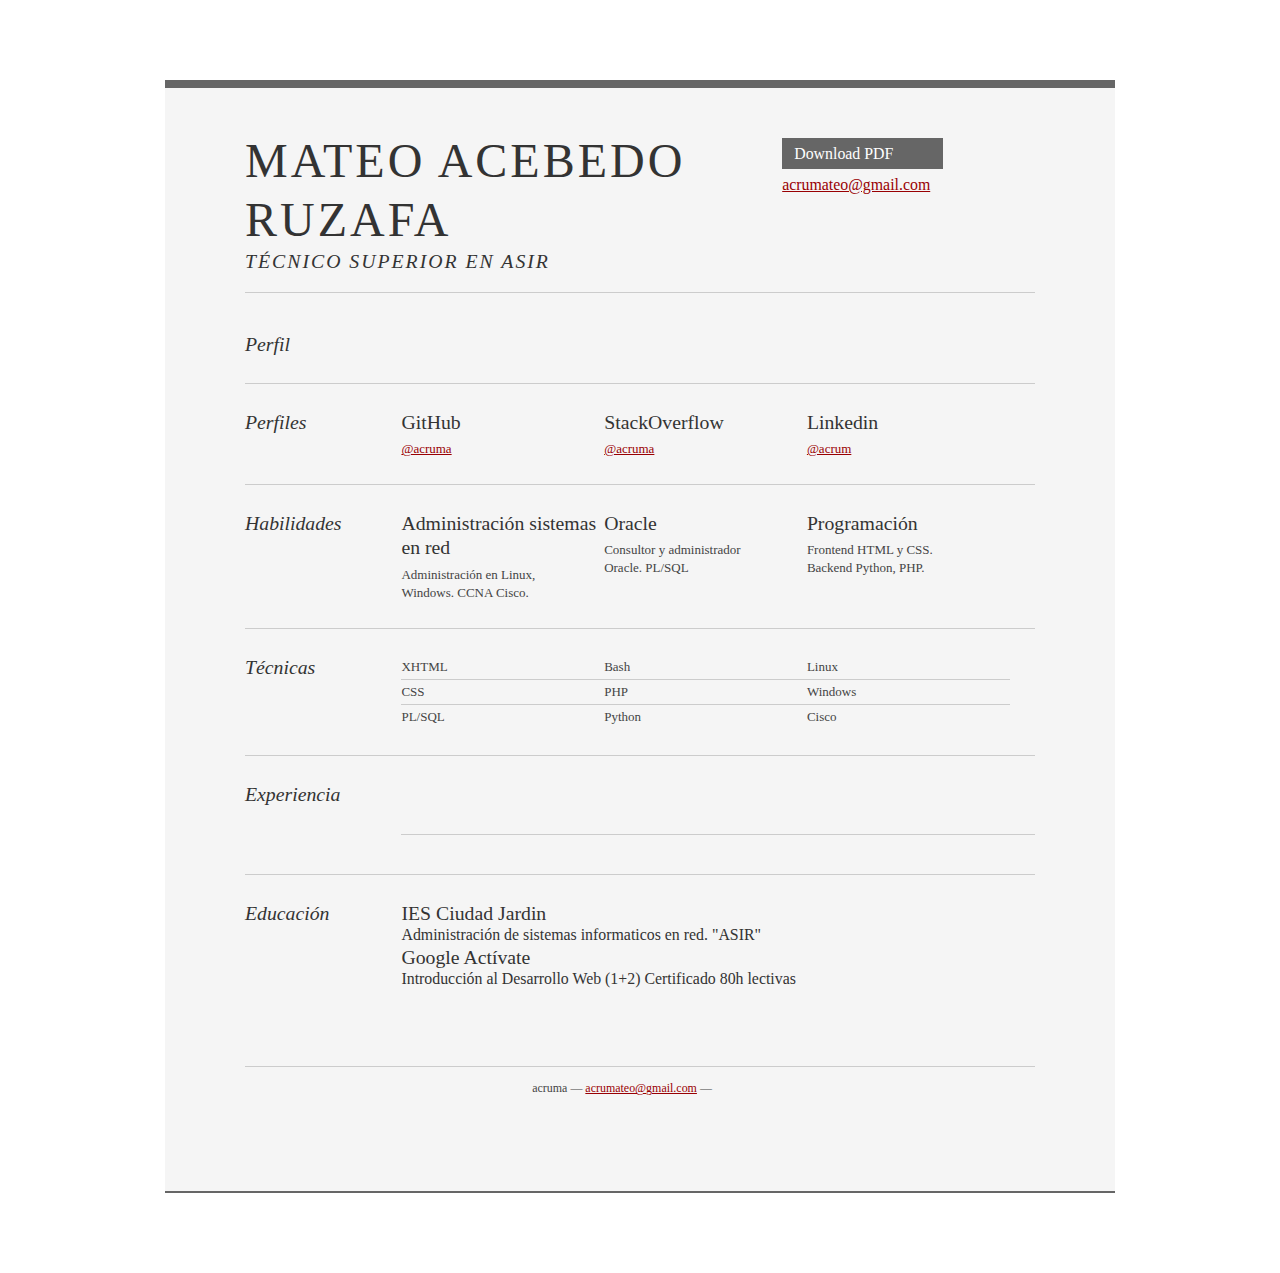
==== index.html @ ccc42ac3 "Update index.html" ====
<!DOCTYPE html PUBLIC "-//W3C//DTD XHTML 1.0 Strict//EN" "http://www.w3.org/TR/xhtml1/DTD/xhtml1-strict.dtd">
<html xmlns="http://www.w3.org/1999/xhtml">
<head>

	<title>acruma | ASIR | https://acruma.github.io/</title>
	<meta http-equiv="content-type" content="text/html; charset=utf-8" />

	<meta name="keywords" content="" />
	<meta name="description" content="" />

	<link rel="stylesheet" type="text/css" href="css2.css" media="all" /> 
	<link rel="stylesheet" type="text/css" href="css1.css" media="all" />

</head>
<body>

<div id="doc2" class="yui-t7">
	<div id="inner">
	
		<div id="hd">
			<div class="yui-gc">
				<div class="yui-u first">
					<h1>Mateo Acebedo Ruzafa</h1>
					<h2>Técnico Superior en ASIR</h2>
				</div>

				<div class="yui-u">
					<div class="contact-info">
						<h3><a id="pdf" href="#">Download PDF</a></h3>
						<h3><a href="mailto:acrumateo@gmail.com">acrumateo@gmail.com</a></h3>
					</div><!--// .contact-info -->
				</div>
			</div><!--// .yui-gc -->
		</div><!--// hd -->

		<div id="bd">
			<div id="yui-main">
				<div class="yui-b">

					<div class="yui-gf">
						<div class="yui-u first">
							<h2>Perfil</h2>
						</div>
						<div class="yui-u">
							<p class="enlarge">
								 
							</p>
						</div>
					</div><!--// .yui-gf -->
					
					<div class="yui-gf">
						<div class="yui-u first">
							<h2>Perfiles</h2>
						</div>
						<div class="yui-u">

								<div class="talent">
									<h2>GitHub</h2>
									<p><a href="https://github.com/acruma">@acruma</a></p>
								</div>

								<div class="talent">
									<h2>StackOverflow</h2>
									<p><a href="https://stackoverflow.com/users/8900937/acruma">@acruma</a></p>
								</div>
							
							        <div class="talent">
									<h2>Linkedin</h2>
									<p><a href="https://www.linkedin.com/in/acrum/">@acrum</a></p>
								</div>

						</div>
					</div><!--// .yui-gf -->

					<div class="yui-gf">
						<div class="yui-u first">
							<h2>Habilidades</h2>
						</div>
						<div class="yui-u">

								<div class="talent">
									<h2>Administración sistemas en red</h2>
									<p>Administración en Linux, Windows. CCNA Cisco.</p>
								</div>

								<div class="talent">
									<h2>Oracle</h2>
									<p>Consultor y administrador Oracle. PL/SQL</p>
								</div>

								<div class="talent">
									<h2>Programación</h2>
									<p>Frontend HTML y CSS. Backend Python, PHP.</p>
								</div>
						</div>
					</div><!--// .yui-gf -->

					<div class="yui-gf">
						<div class="yui-u first">
							<h2>Técnicas</h2>
						</div>
						<div class="yui-u">
							<ul class="talent">
								<li>XHTML</li>
								<li>CSS</li>
								<li class="last">PL/SQL</li>
							</ul>

							<ul class="talent">
								<li>Bash</li>
								<li>PHP</li>
								<li class="last">Python</li>
							</ul>

							<ul class="talent">
								<li>Linux</li>
								<li>Windows</li>
								<li class="last">Cisco</li>
							</ul>
						</div>
					</div><!--// .yui-gf-->

					<div class="yui-gf">
	
						<div class="yui-u first">
							<h2>Experiencia</h2>
						</div><!--// .yui-u -->

						<div class="yui-u">

							<div class="job">
								<h2></h2>
								<h3></h3>
								<h4></h4>
								<p></p>
							</div>

						</div><!--// .yui-u -->
					</div><!--// .yui-gf -->


					<div class="yui-gf last">
						<div class="yui-u first">
							<h2>Educación</h2>
						</div>
						<div class="yui-u">
							<h2>IES Ciudad Jardin</h2>
							<h3>Administración de sistemas informaticos en red. "ASIR"</h3>
						</div>
						<div class="yui-u">
							<h2></h2>
							<h3></h3>
						</div>
						<div class="yui-u">
							<h2>Google Actívate</h2>
							<h3>Introducción al Desarrollo Web (1+2) Certificado 80h lectivas</h3>
						</div>
					</div><!--// .yui-gf -->


				</div><!--// .yui-b -->
			</div><!--// yui-main -->
		</div><!--// bd -->

		<div id="ft">
			<p>acruma &mdash; <a href="mailto:acrumateo@gmail.com">acrumateo@gmail.com</a> &mdash;</p>
		</div><!--// footer -->

	</div><!-- // inner -->


</div><!--// doc -->


</body>
</html>
---- css2.css ----
/*
Copyright (c) 2009, Yahoo! Inc. All rights reserved.
Code licensed under the BSD License:
http://developer.yahoo.net/yui/license.txt
version: 2.7.0
*/
html{color:#000;background:#FFF;}body,div,dl,dt,dd,ul,ol,li,h1,h2,h3,h4,h5,h6,pre,code,form,fieldset,legend,input,button,textarea,p,blockquote,th,td{margin:0;padding:0;}table{border-collapse:collapse;border-spacing:0;}fieldset,img{border:0;}address,caption,cite,code,dfn,em,strong,th,var,optgroup{font-style:inherit;font-weight:inherit;}del,ins{text-decoration:none;}li{list-style:none;}caption,th{text-align:left;}h1,h2,h3,h4,h5,h6{font-size:100%;font-weight:normal;}q:before,q:after{content:'';}abbr,acronym{border:0;font-variant:normal;}sup{vertical-align:baseline;}sub{vertical-align:baseline;}legend{color:#000;}input,button,textarea,select,optgroup,option{font-family:inherit;font-size:inherit;font-style:inherit;font-weight:inherit;}input,button,textarea,select{*font-size:100%;}body{font:13px/1.231 arial,helvetica,clean,sans-serif;*font-size:small;*font:x-small;}select,input,button,textarea,button{font:99% arial,helvetica,clean,sans-serif;}table{font-size:inherit;font:100%;}pre,code,kbd,samp,tt{font-family:monospace;*font-size:108%;line-height:100%;}body{text-align:center;}#doc,#doc2,#doc3,#doc4,.yui-t1,.yui-t2,.yui-t3,.yui-t4,.yui-t5,.yui-t6,.yui-t7{margin:auto;text-align:left;width:57.69em;*width:56.25em;}#doc2{width:73.076em;*width:71.25em;}#doc3{margin:auto 10px;width:auto;}#doc4{width:74.923em;*width:73.05em;}.yui-b{position:relative;}.yui-b{_position:static;}#yui-main .yui-b{position:static;}#yui-main,.yui-g .yui-u .yui-g{width:100%;}.yui-t1 #yui-main,.yui-t2 #yui-main,.yui-t3 #yui-main{float:right;margin-left:-25em;}.yui-t4 #yui-main,.yui-t5 #yui-main,.yui-t6 #yui-main{float:left;margin-right:-25em;}.yui-t1 .yui-b{float:left;width:12.30769em;*width:12.00em;}.yui-t1 #yui-main .yui-b{margin-left:13.30769em;*margin-left:13.05em;}.yui-t2 .yui-b{float:left;width:13.8461em;*width:13.50em;}.yui-t2 #yui-main .yui-b{margin-left:14.8461em;*margin-left:14.55em;}.yui-t3 .yui-b{float:left;width:23.0769em;*width:22.50em;}.yui-t3 #yui-main .yui-b{margin-left:24.0769em;*margin-left:23.62em;}.yui-t4 .yui-b{float:right;width:13.8456em;*width:13.50em;}.yui-t4 #yui-main .yui-b{margin-right:14.8456em;*margin-right:14.55em;}.yui-t5 .yui-b{float:right;width:18.4615em;*width:18.00em;}.yui-t5 #yui-main .yui-b{margin-right:19.4615em;*margin-right:19.125em;}.yui-t6 .yui-b{float:right;width:23.0769em;*width:22.50em;}.yui-t6 #yui-main .yui-b{margin-right:24.0769em;*margin-right:23.62em;}.yui-t7 #yui-main .yui-b{display:block;margin:0 0 1em 0;}#yui-main .yui-b{float:none;width:auto;}.yui-gb .yui-u,.yui-g .yui-gb .yui-u,.yui-gb .yui-g,.yui-gb .yui-gb,.yui-gb .yui-gc,.yui-gb .yui-gd,.yui-gb .yui-ge,.yui-gb .yui-gf,.yui-gc .yui-u,.yui-gc .yui-g,.yui-gd .yui-u{float:left;}.yui-g .yui-u,.yui-g .yui-g,.yui-g .yui-gb,.yui-g .yui-gc,.yui-g .yui-gd,.yui-g .yui-ge,.yui-g .yui-gf,.yui-gc .yui-u,.yui-gd .yui-g,.yui-g .yui-gc .yui-u,.yui-ge .yui-u,.yui-ge .yui-g,.yui-gf .yui-g,.yui-gf .yui-u{float:right;}.yui-g div.first,.yui-gb div.first,.yui-gc div.first,.yui-gd div.first,.yui-ge div.first,.yui-gf div.first,.yui-g .yui-gc div.first,.yui-g .yui-ge div.first,.yui-gc div.first div.first{float:left;}.yui-g .yui-u,.yui-g .yui-g,.yui-g .yui-gb,.yui-g .yui-gc,.yui-g .yui-gd,.yui-g .yui-ge,.yui-g .yui-gf{width:49.1%;}.yui-gb .yui-u,.yui-g .yui-gb .yui-u,.yui-gb .yui-g,.yui-gb .yui-gb,.yui-gb .yui-gc,.yui-gb .yui-gd,.yui-gb .yui-ge,.yui-gb .yui-gf,.yui-gc .yui-u,.yui-gc .yui-g,.yui-gd .yui-u{width:32%;margin-left:1.99%;}.yui-gb .yui-u{*margin-left:1.9%;*width:31.9%;}.yui-gc div.first,.yui-gd .yui-u{width:66%;}.yui-gd div.first{width:32%;}.yui-ge div.first,.yui-gf .yui-u{width:74.2%;}.yui-ge .yui-u,.yui-gf div.first{width:24%;}.yui-g .yui-gb div.first,.yui-gb div.first,.yui-gc div.first,.yui-gd div.first{margin-left:0;}.yui-g .yui-g .yui-u,.yui-gb .yui-g .yui-u,.yui-gc .yui-g .yui-u,.yui-gd .yui-g .yui-u,.yui-ge .yui-g .yui-u,.yui-gf .yui-g .yui-u{width:49%;*width:48.1%;*margin-left:0;}.yui-g .yui-g .yui-u{width:48.1%;}.yui-g .yui-gb div.first,.yui-gb .yui-gb div.first{*margin-right:0;*width:32%;_width:31.7%;}.yui-g .yui-gc div.first,.yui-gd .yui-g{width:66%;}.yui-gb .yui-g div.first{*margin-right:4%;_margin-right:1.3%;}.yui-gb .yui-gc div.first,.yui-gb .yui-gd div.first{*margin-right:0;}.yui-gb .yui-gb .yui-u,.yui-gb .yui-gc .yui-u{*margin-left:1.8%;_margin-left:4%;}.yui-g .yui-gb .yui-u{_margin-left:1.0%;}.yui-gb .yui-gd .yui-u{*width:66%;_width:61.2%;}.yui-gb .yui-gd div.first{*width:31%;_width:29.5%;}.yui-g .yui-gc .yui-u,.yui-gb .yui-gc .yui-u{width:32%;_float:right;margin-right:0;_margin-left:0;}.yui-gb .yui-gc div.first{width:66%;*float:left;*margin-left:0;}.yui-gb .yui-ge .yui-u,.yui-gb .yui-gf .yui-u{margin:0;}.yui-gb .yui-gb .yui-u{_margin-left:.7%;}.yui-gb .yui-g div.first,.yui-gb .yui-gb div.first{*margin-left:0;}.yui-gc .yui-g .yui-u,.yui-gd .yui-g .yui-u{*width:48.1%;*margin-left:0;}.yui-gb .yui-gd div.first{width:32%;}.yui-g .yui-gd div.first{_width:29.9%;}.yui-ge .yui-g{width:24%;}.yui-gf .yui-g{width:74.2%;}.yui-gb .yui-ge div.yui-u,.yui-gb .yui-gf div.yui-u{float:right;}.yui-gb .yui-ge div.first,.yui-gb .yui-gf div.first{float:left;}.yui-gb .yui-ge .yui-u,.yui-gb .yui-gf div.first{*width:24%;_width:20%;}.yui-gb .yui-ge div.first,.yui-gb .yui-gf .yui-u{*width:73.5%;_width:65.5%;}.yui-ge div.first .yui-gd .yui-u{width:65%;}.yui-ge div.first .yui-gd div.first{width:32%;}#hd:after,#bd:after,#ft:after,.yui-g:after,.yui-gb:after,.yui-gc:after,.yui-gd:after,.yui-ge:after,.yui-gf:after{content:".";display:block;height:0;clear:both;visibility:hidden;}#hd,#bd,#ft,.yui-g,.yui-gb,.yui-gc,.yui-gd,.yui-ge,.yui-gf{zoom:1;}
---- css1.css ----
/*
---------------------------------------------------------------------------------
	STRIPPED DOWN RESUME TEMPLATE
    html resume

    v0.9: 5/28/09

    design and code by: thingsthatarebrown.com 
                        (matt brown)
---------------------------------------------------------------------------------
*/


.msg { padding: 10px; background: #222; position: relative; }
.msg h1 { color: #fff;  }
.msg a { margin-left: 20px; background: #408814; color: white; padding: 4px 8px; text-decoration: none; }
.msg a:hover { background: #266400; }

/* //-- yui-grids style overrides -- */
body { font-family: Georgia; color: #444; }
#inner { padding: 10px 80px; margin: 80px auto; background: #f5f5f5; border: solid #666; border-width: 8px 0 2px 0; }
.yui-gf { margin-bottom: 2em; padding-bottom: 2em; border-bottom: 1px solid #ccc; }

/* //-- header, body, footer -- */
#hd { margin: 2.5em 0 3em 0; padding-bottom: 1.5em; border-bottom: 1px solid #ccc }
#hd h2 { text-transform: uppercase; letter-spacing: 2px; }
#bd, #ft { margin-bottom: 2em; }

/* //-- footer -- */
#ft { padding: 1em 0 5em 0; font-size: 92%; border-top: 1px solid #ccc; text-align: center; }
#ft p { margin-bottom: 0; text-align: center;   }

/* //-- core typography and style -- */
#hd h1 { font-size: 48px; text-transform: uppercase; letter-spacing: 3px; }
h2 { font-size: 152% }
h3, h4 { font-size: 122%; }
h1, h2, h3, h4 { color: #333; }
p { font-size: 100%; line-height: 18px; padding-right: 3em; }
a { color: #990003 }
a:hover { text-decoration: none; }
strong { font-weight: bold; }
li { line-height: 24px; border-bottom: 1px solid #ccc; }
p.enlarge { font-size: 144%; padding-right: 6.5em; line-height: 24px; }
p.enlarge span { color: #000 }
.contact-info { margin-top: 7px; }
.first h2 { font-style: italic; }
.last { border-bottom: 0 }


/* //-- section styles -- */

a#pdf { display: block; float: left; background: #666; color: white; padding: 6px 50px 6px 12px; margin-bottom: 6px; text-decoration: none;  }
a#pdf:hover { background: #222; }

.job { position: relative; margin-bottom: 1em; padding-bottom: 1em; border-bottom: 1px solid #ccc; }
.job h4 { position: absolute; top: 0.35em; right: 0 }
.job p { margin: 0.75em 0 3em 0; }

.last { border: none; }
.skills-list {  }
.skills-list ul { margin: 0; }
.skills-list li { margin: 3px 0; padding: 3px 0; }
.skills-list li span { font-size: 152%; display: block; margin-bottom: -2px; padding: 0 }
.talent { width: 32%; float: left }
.talent h2 { margin-bottom: 6px; }

#srt-ttab { margin-bottom: 100px; text-align: center;  }
#srt-ttab img.last { margin-top: 20px }

/* --// override to force 1/8th width grids -- */
.yui-gf .yui-u{width:80.2%;}
.yui-gf div.first{width:12.3%;}
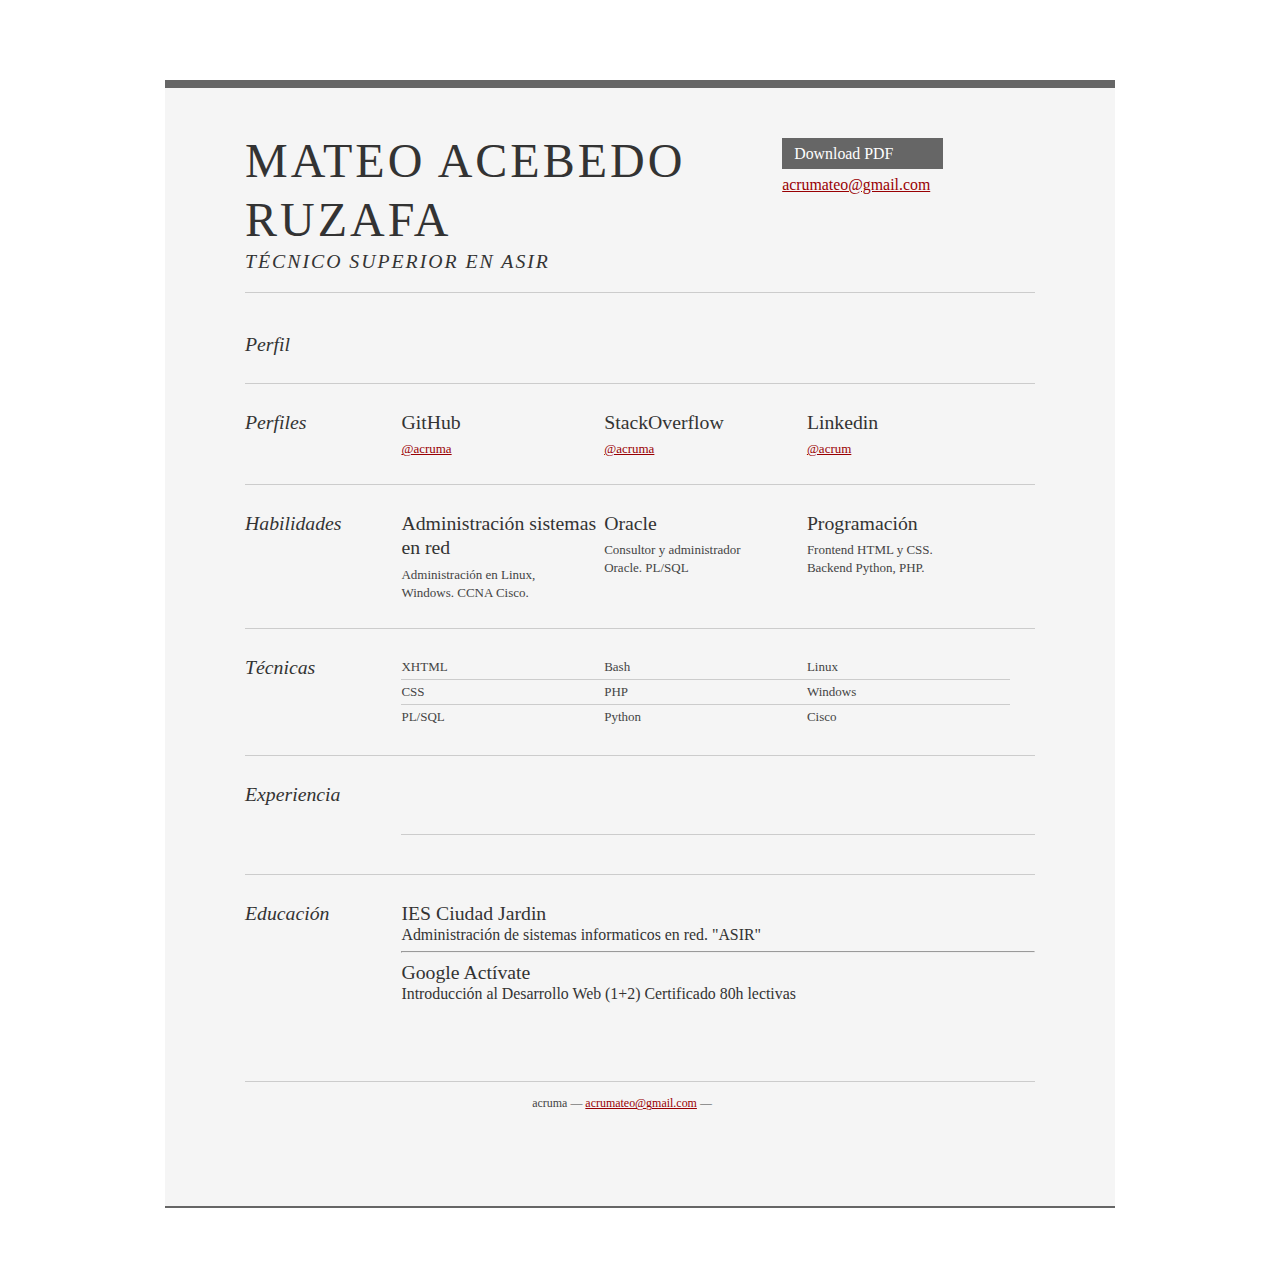
==== commit f372bfa7: "Update index.html" ====
--- a/index.html
+++ b/index.html
@@ -150,6 +150,7 @@
 						<div class="yui-u">
 							<h2></h2>
 							<h3></h3>
+							<hr/>
 						</div>
 						<div class="yui-u">
 							<h2>Google Actívate</h2>
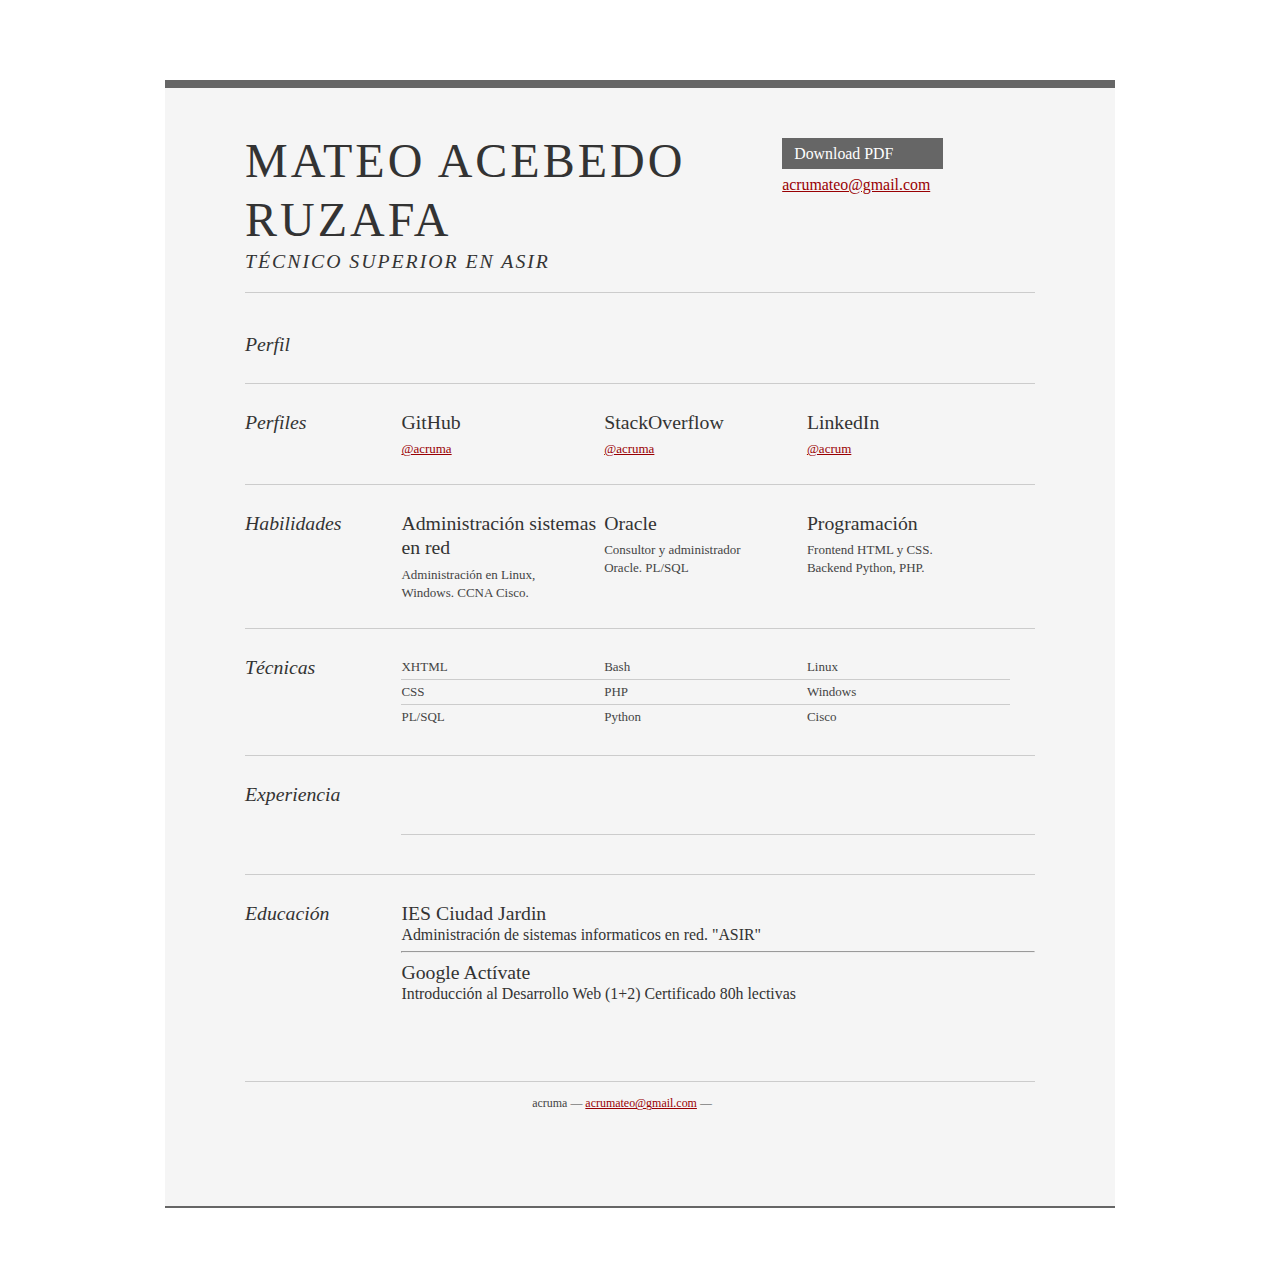
==== commit 4ae3f0b1: "Update index.html" ====
--- a/index.html
+++ b/index.html
@@ -65,7 +65,7 @@
 								</div>
 							
 							        <div class="talent">
-									<h2>Linkedin</h2>
+									<h2>LinkedIn</h2>
 									<p><a href="https://www.linkedin.com/in/acrum/">@acrum</a></p>
 								</div>
 
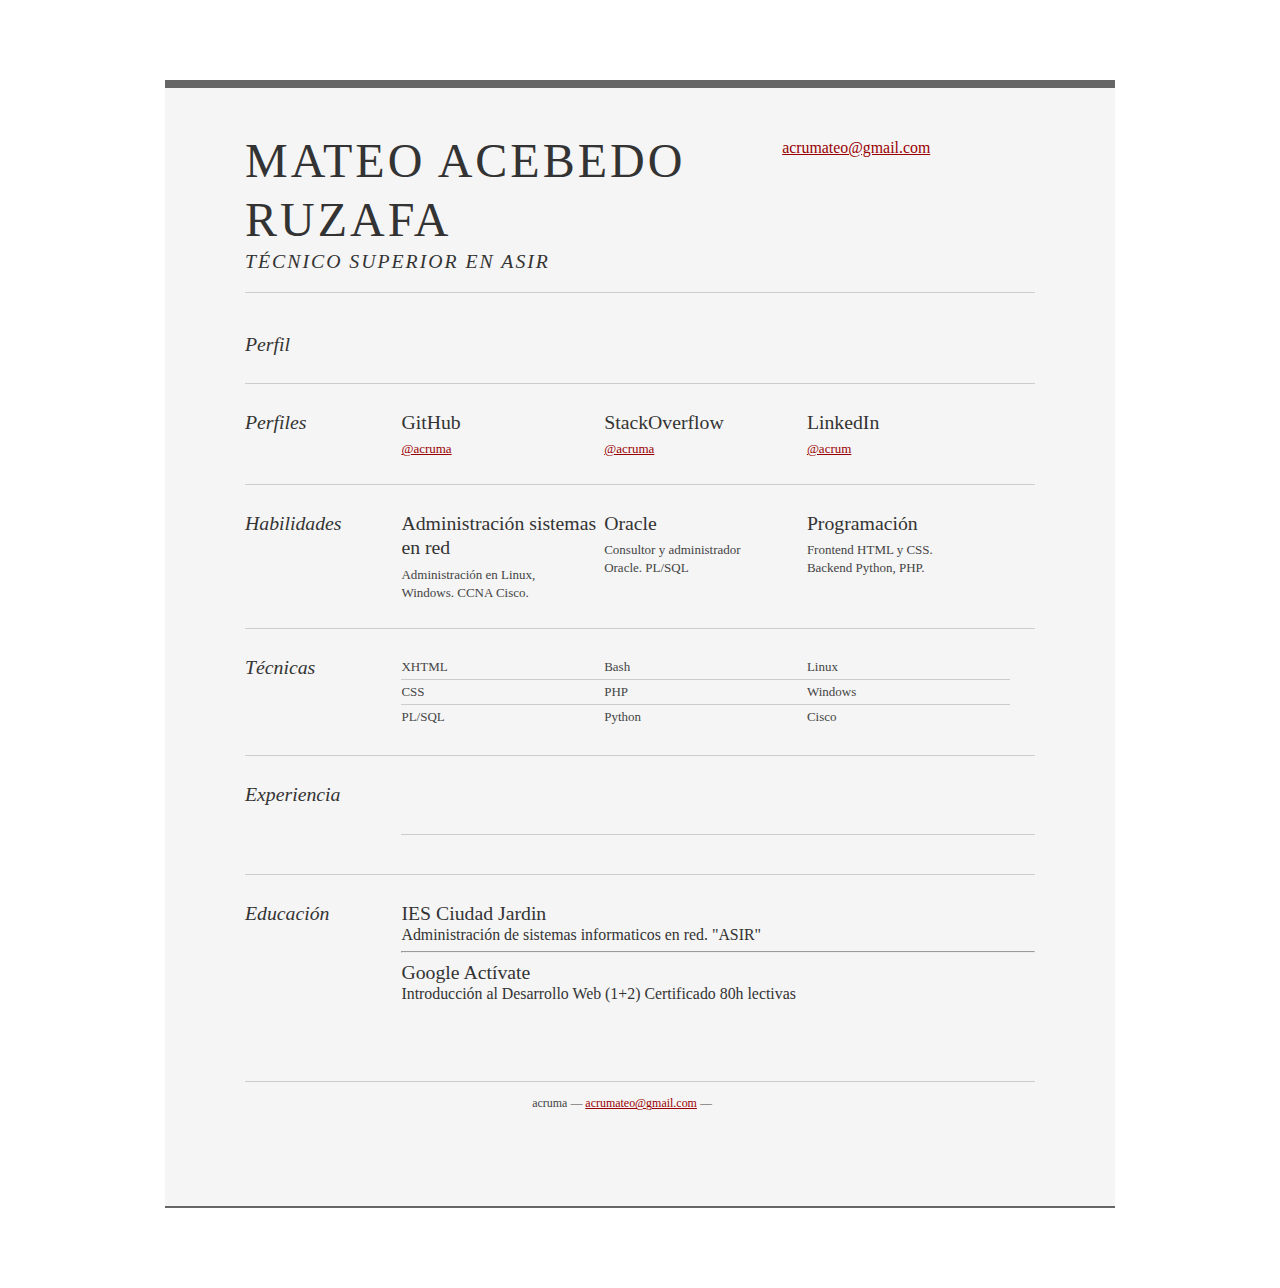
==== commit 780a27be: "Update index.html" ====
--- a/index.html
+++ b/index.html
@@ -4,9 +4,6 @@
 
 	<title>acruma | ASIR | https://acruma.github.io/</title>
 	<meta http-equiv="content-type" content="text/html; charset=utf-8" />
-
-	<meta name="keywords" content="" />
-	<meta name="description" content="" />
 
 	<link rel="stylesheet" type="text/css" href="css2.css" media="all" /> 
 	<link rel="stylesheet" type="text/css" href="css1.css" media="all" />
@@ -26,12 +23,11 @@
 
 				<div class="yui-u">
 					<div class="contact-info">
-						<h3><a id="pdf" href="#">Download PDF</a></h3>
 						<h3><a href="mailto:acrumateo@gmail.com">acrumateo@gmail.com</a></h3>
-					</div><!--// .contact-info -->
+					</div>
 				</div>
-			</div><!--// .yui-gc -->
-		</div><!--// hd -->
+			</div>
+		</div>
 
 		<div id="bd">
 			<div id="yui-main">
@@ -46,7 +42,7 @@
 								 
 							</p>
 						</div>
-					</div><!--// .yui-gf -->
+					</div>
 					
 					<div class="yui-gf">
 						<div class="yui-u first">
@@ -70,7 +66,7 @@
 								</div>
 
 						</div>
-					</div><!--// .yui-gf -->
+					</div>
 
 					<div class="yui-gf">
 						<div class="yui-u first">
@@ -93,7 +89,7 @@
 									<p>Frontend HTML y CSS. Backend Python, PHP.</p>
 								</div>
 						</div>
-					</div><!--// .yui-gf -->
+					</div>
 
 					<div class="yui-gf">
 						<div class="yui-u first">
@@ -118,13 +114,13 @@
 								<li class="last">Cisco</li>
 							</ul>
 						</div>
-					</div><!--// .yui-gf-->
+					</div>
 
 					<div class="yui-gf">
 	
 						<div class="yui-u first">
 							<h2>Experiencia</h2>
-						</div><!--// .yui-u -->
+						</div>
 
 						<div class="yui-u">
 
@@ -135,8 +131,8 @@
 								<p></p>
 							</div>
 
-						</div><!--// .yui-u -->
-					</div><!--// .yui-gf -->
+						</div>
+					</div>
 
 
 					<div class="yui-gf last">
@@ -156,21 +152,21 @@
 							<h2>Google Actívate</h2>
 							<h3>Introducción al Desarrollo Web (1+2) Certificado 80h lectivas</h3>
 						</div>
-					</div><!--// .yui-gf -->
+					</div>
 
 
-				</div><!--// .yui-b -->
-			</div><!--// yui-main -->
-		</div><!--// bd -->
+				</div>
+			</div>
+		</div>
 
 		<div id="ft">
 			<p>acruma &mdash; <a href="mailto:acrumateo@gmail.com">acrumateo@gmail.com</a> &mdash;</p>
-		</div><!--// footer -->
+		</div>
 
-	</div><!-- // inner -->
+	</div>
 
 
-</div><!--// doc -->
+</div>
 
 
 </body>
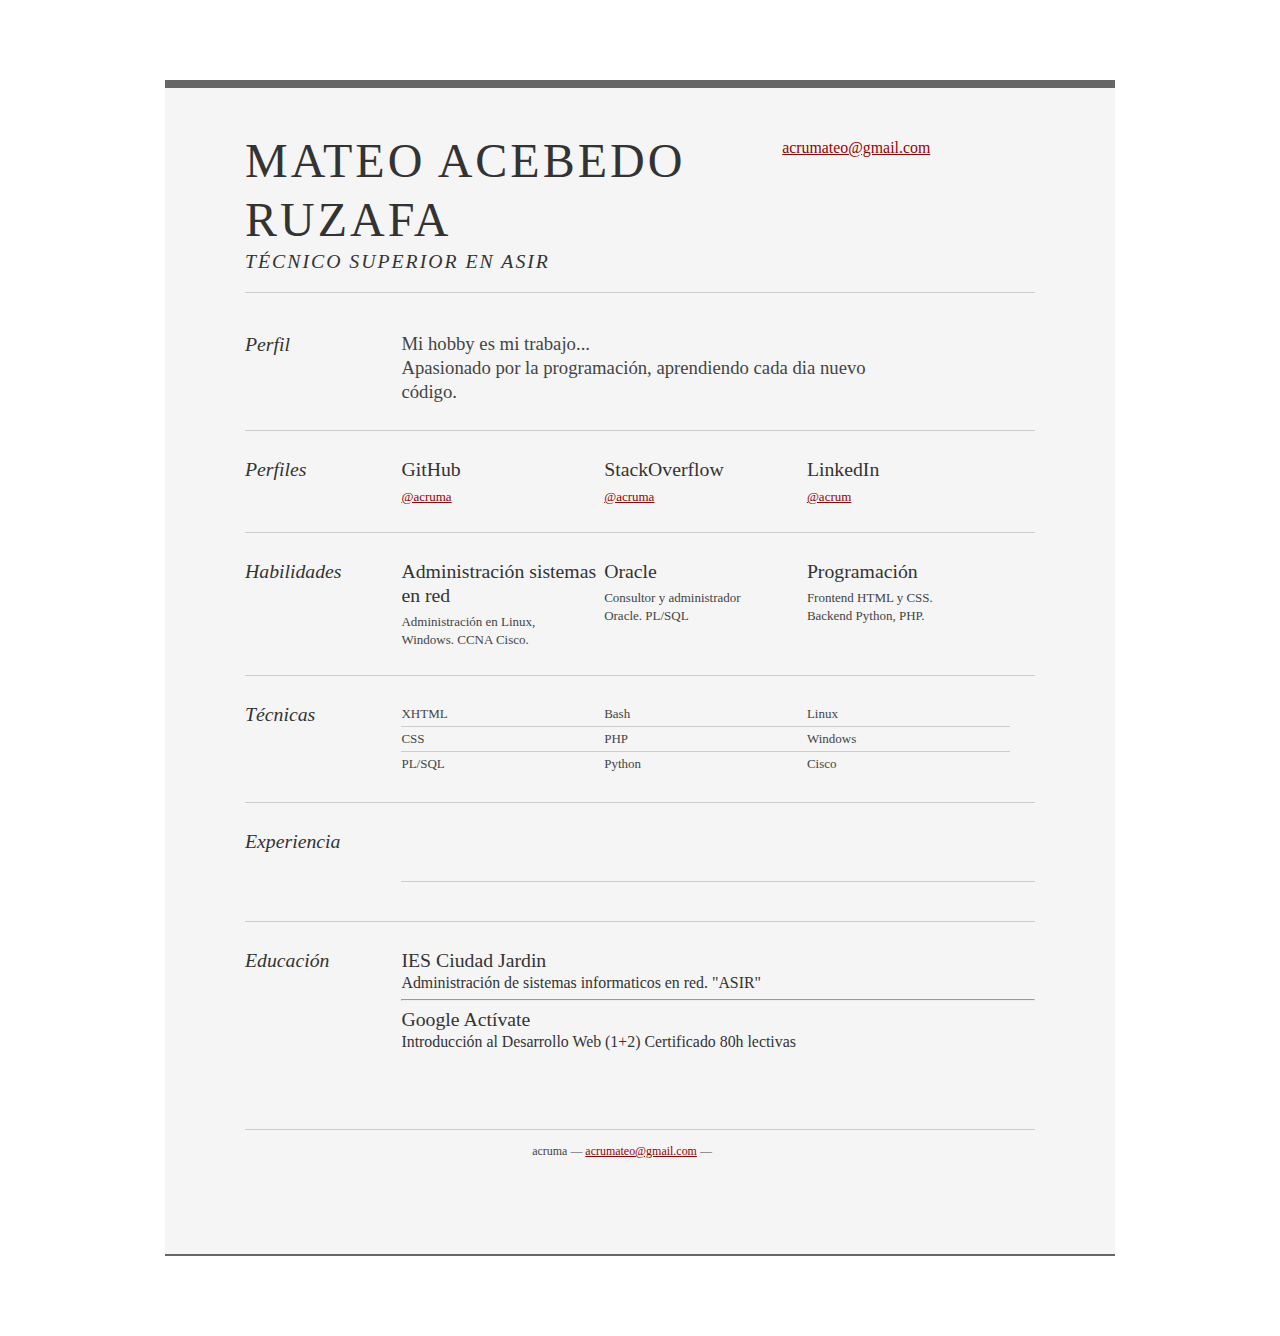
==== commit 1a6b5012: "Update index.html" ====
--- a/index.html
+++ b/index.html
@@ -39,7 +39,8 @@
 						</div>
 						<div class="yui-u">
 							<p class="enlarge">
-								 
+								Mi hobby es mi trabajo... </br> 
+								Apasionado por la programación, aprendiendo cada dia nuevo código.  
 							</p>
 						</div>
 					</div>
--- a/css1.css
+++ b/css1.css
@@ -1,15 +1,3 @@
-/*
----------------------------------------------------------------------------------
-	STRIPPED DOWN RESUME TEMPLATE
-    html resume
-
-    v0.9: 5/28/09
-
-    design and code by: thingsthatarebrown.com 
-                        (matt brown)
----------------------------------------------------------------------------------
-*/
-
 
 .msg { padding: 10px; background: #222; position: relative; }
 .msg h1 { color: #fff;  }
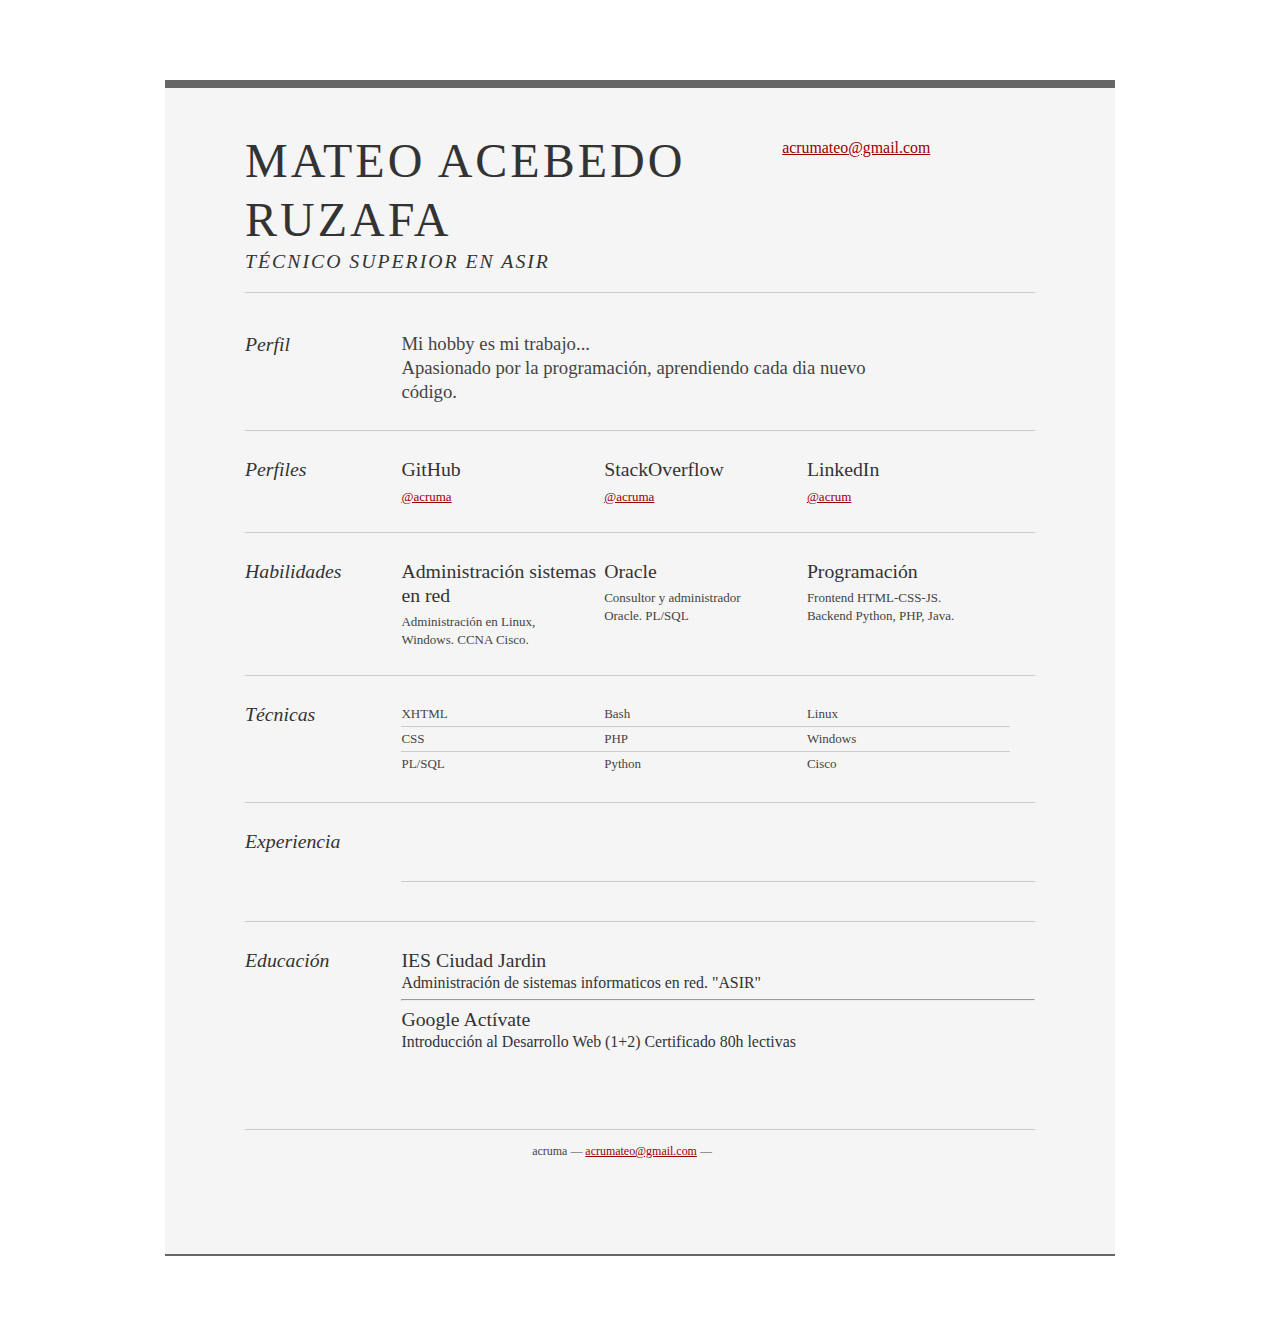
==== commit 088df7eb: "Update index.html" ====
--- a/index.html
+++ b/index.html
@@ -87,7 +87,7 @@
 
 								<div class="talent">
 									<h2>Programación</h2>
-									<p>Frontend HTML y CSS. Backend Python, PHP.</p>
+									<p>Frontend HTML-CSS-JS. Backend Python, PHP, Java.</p>
 								</div>
 						</div>
 					</div>
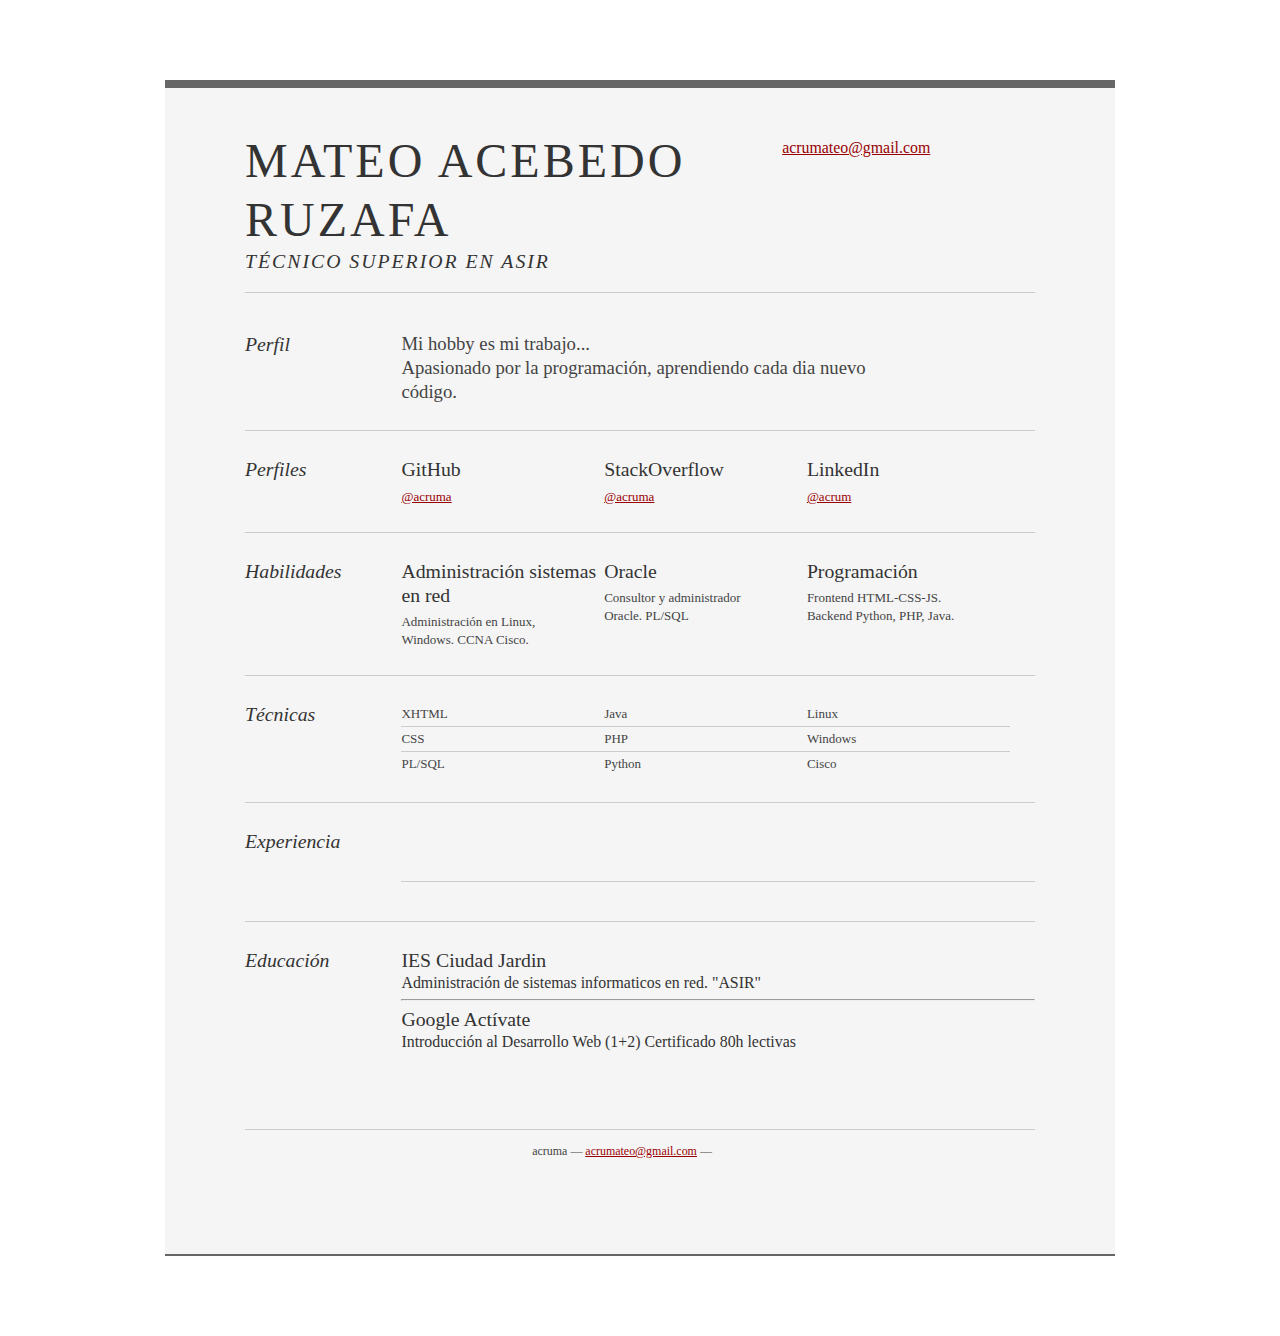
==== commit b8bbee96: "Update index.html" ====
--- a/index.html
+++ b/index.html
@@ -104,7 +104,7 @@
 							</ul>
 
 							<ul class="talent">
-								<li>Bash</li>
+								<li>Java</li>
 								<li>PHP</li>
 								<li class="last">Python</li>
 							</ul>
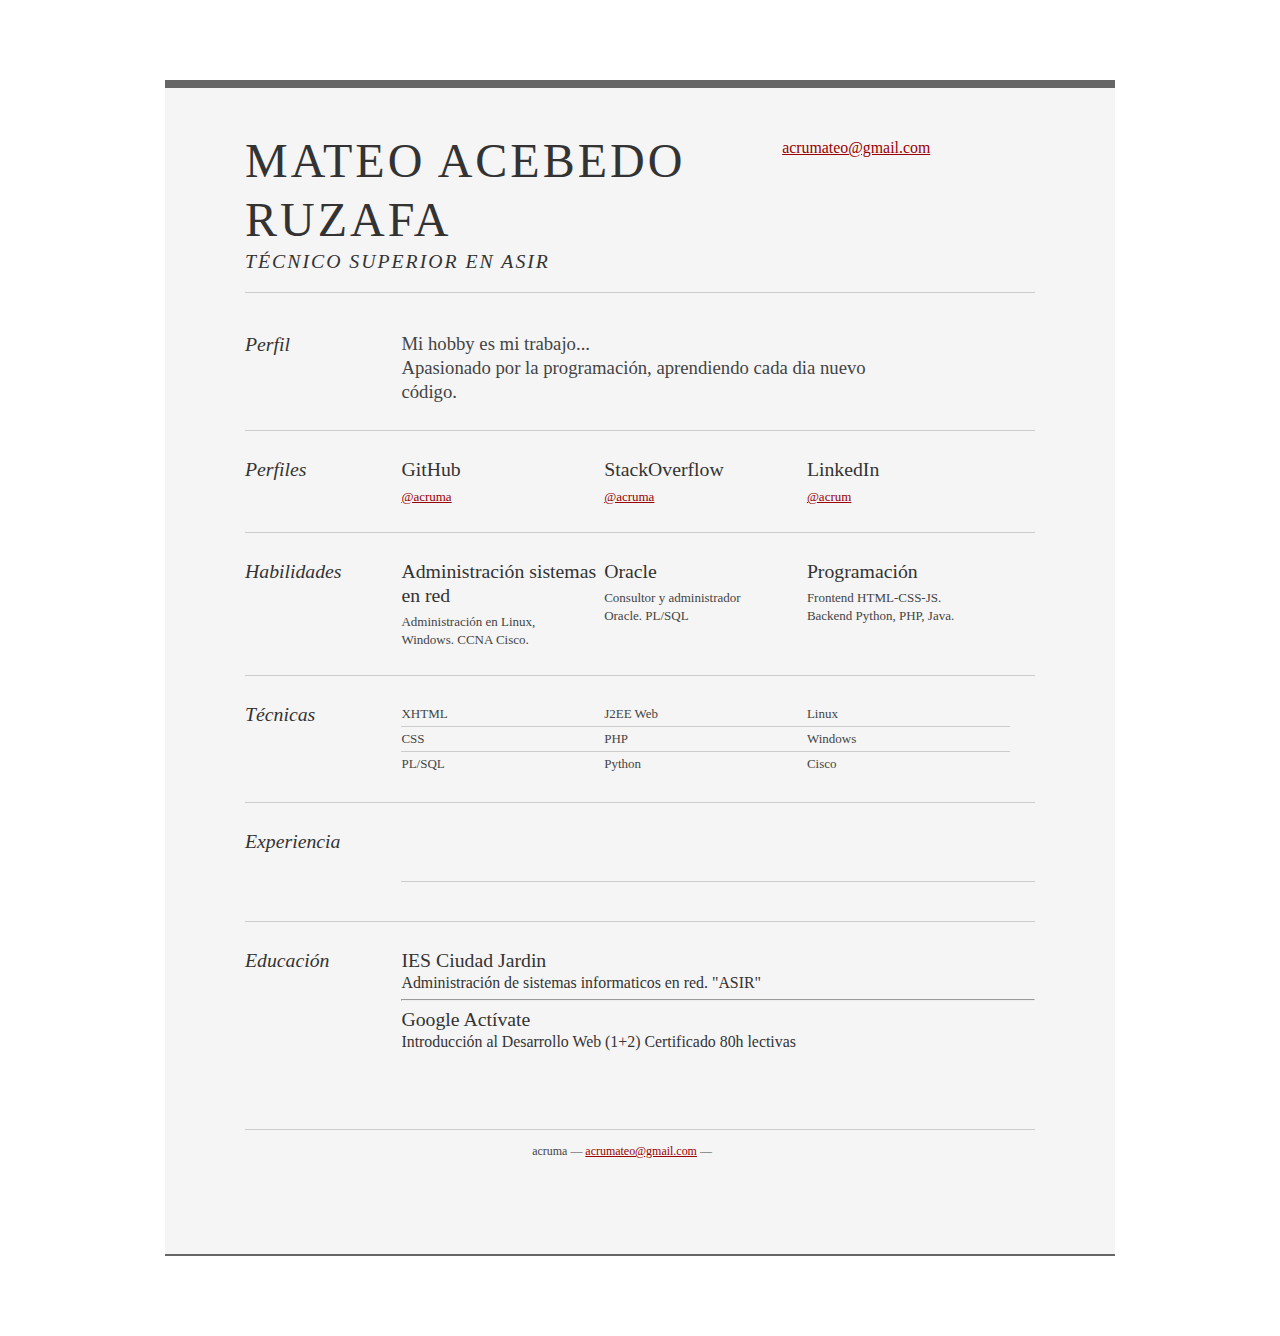
==== commit 8f5162e6: "Update index.html" ====
--- a/index.html
+++ b/index.html
@@ -104,7 +104,7 @@
 							</ul>
 
 							<ul class="talent">
-								<li>Java</li>
+								<li>J2EE Web</li>
 								<li>PHP</li>
 								<li class="last">Python</li>
 							</ul>
